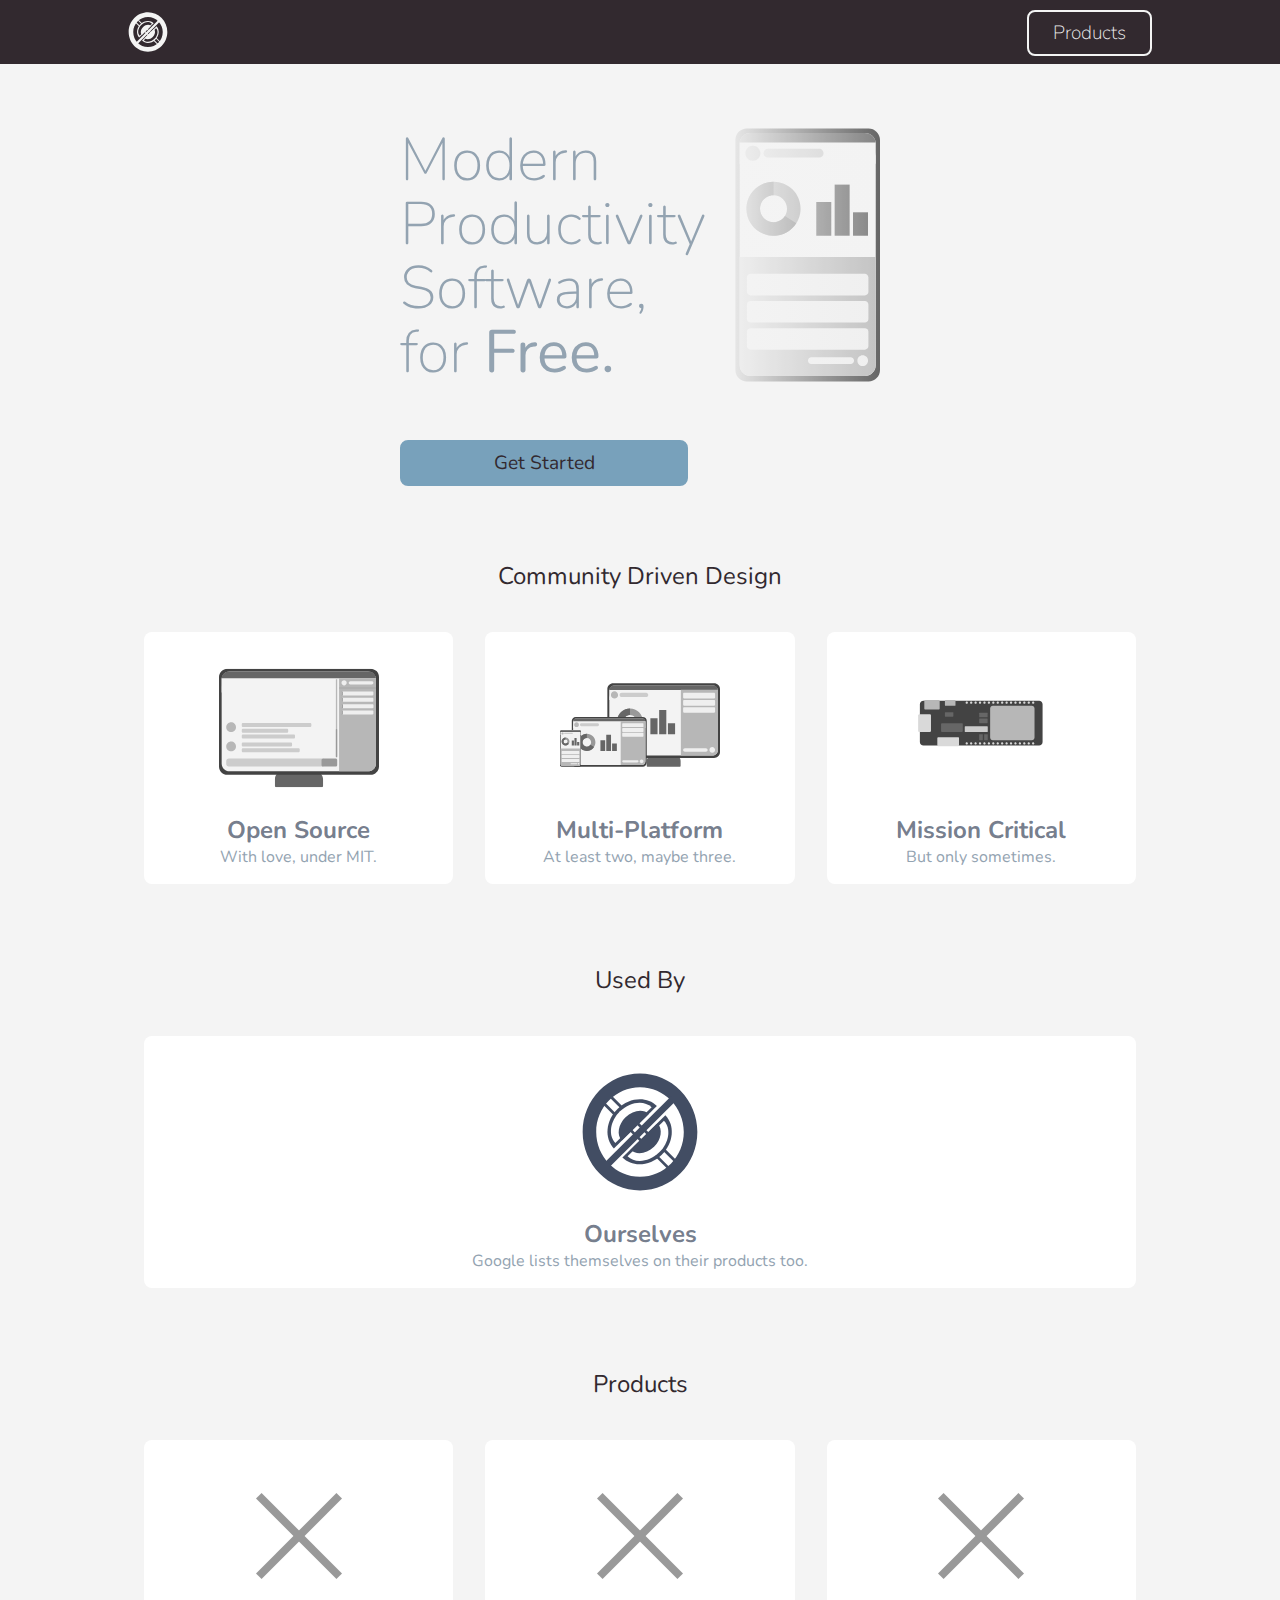
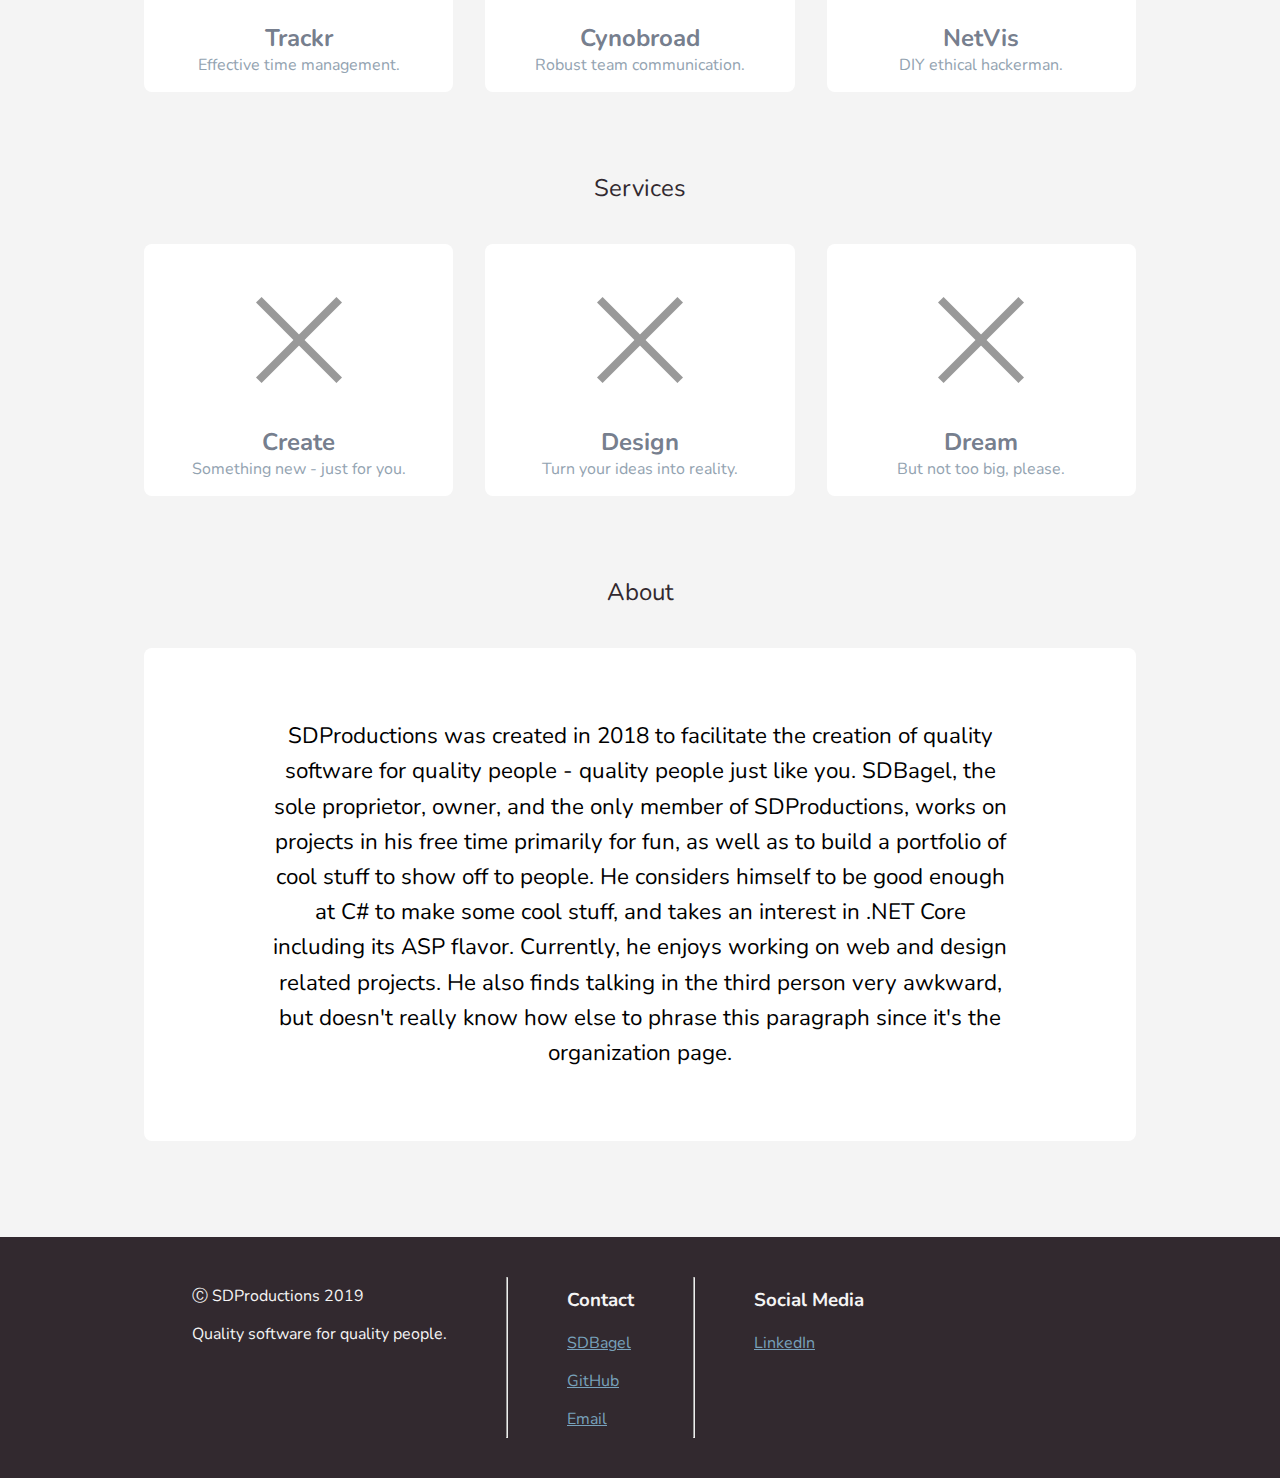
==== index.html @ 173be657 "About section" ====
<!DOCTYPE HTML>
<html>
<head>
  <title>SDProductions</title>
  <meta charset="utf-8">
  <meta name="description" content="SDProductions - Quality software for quality people.">
  <meta name="keywords" content="SDBagel, SDProductions, Software">
  <meta name="viewport" content="width=device-width, initial-scale=1">
  <link href="https://fonts.googleapis.com/css?family=Nunito:200,400&display=swap" rel="stylesheet">
  <link rel="icon" type="image/x-icon" href="static/favicon.ico">
  <link rel="stylesheet" type="text/css" href="static/css/site.css">
  <script type="text/javascript" src="static/js/site.js"></script>
</head>
<body>
  <header>
    <nav>
      <img src="static/img/ico.svg" alt="Logo">
      <button onclick="scrollToProducts()">Products</button>
    </nav>
  </header>
  <div class="container">
    <div id="title-wrapper">
        <img src="static/img/Mobile.svg" alt="Phone">
        <h1>Modern Productivity Software, for <b>Free.</b></h1>
        <button id="start" onclick="scrollToProducts()">Get Started</button>
    </div>
    <br>
    <div class="header">
      <p>Community Driven Design</p>
    </div>
    <section>
      <div class="card">
        <img src="static/img/Desktop.svg" alt="Computer">
        <h2 class="text">Open Source</h2>
        <p class="text">With love, under MIT.</p>
      </div>
      <div class="card">
        <img src="static/img/Web.svg" alt="Devices">
        <h2 class="text">Multi-Platform</h2>
        <p class="text">At least two, maybe three.</p>
      </div>
      <div class="card">
        <img src="static/img/IoT.svg" alt="System on Chip">
        <h2 class="text">Mission Critical</h2>
        <p class="text">But only sometimes.</p>
      </div>
    </section>
    <div class="header">
      <p>Used By</p>
    </div>
    <section>
      <div class="card">
        <img src="static/img/ico-blu.svg" alt="Logo">
        <h2 class="text">Ourselves</h2>
        <p class="text">Google lists themselves on their products too.</p>
      </div>
    </section>
    <div id="products" class="header">
      <p>Products</p>
    </div>
    <section>
      <div class="card">
        <img src="static/img/x.svg" alt="X Icon">
        <h2 class="text">Trackr</h2>
        <p class="text">Effective time management.</p>
      </div>
      <div class="card">
        <img src="static/img/x.svg" alt="X Icon">
        <h2 class="text">Cynobroad</h2>
        <p class="text">Robust team communication.</p>
      </div>
      <div class="card">
        <img src="static/img/x.svg" alt="X Icon">
        <h2 class="text">NetVis</h2>
        <p class="text">DIY ethical hackerman.</p>
      </div>
    </section>
    <div class="header">
      <p>Services</p>
    </div>
    <section>
      <div class="card">
        <img src="static/img/x.svg" alt="X Icon">
        <h2 class="text">Create</h2>
        <p class="text">Something new - just for you.</p>
      </div>
      <div class="card">
        <img src="static/img/x.svg" alt="X Icon">
        <h2 class="text">Design</h2>
        <p class="text">Turn your ideas into reality.</p>
      </div>
      <div class="card">
        <img src="static/img/x.svg" alt="X Icon">
        <h2 class="text">Dream</h2>
        <p class="text">But not too big, please.</p>
      </div>
    </section>
    <div class="header">
      <p>About</p>
    </div>
    <section>
      <div id="about" class="card">
        <p>SDProductions was created in 2018 to facilitate the creation of quality software for quality people - quality people just like you. SDBagel, the sole proprietor, owner, and the only member of SDProductions, works on projects in his free time primarily for fun, as well as to build a portfolio of cool stuff to show off to people. He considers himself to be good enough at C# to make some cool stuff, and takes an interest in .NET Core including its ASP flavor. Currently, he enjoys working on web and design related projects. He also finds talking in the third person very awkward, but doesn't really know how else to phrase this paragraph since it's the organization page.</p>
      </div>
    </section>
  </div>
  <footer>
    <section>
      <div>
        <p>&#9400; SDProductions 2019</p>
        <p>Quality software for quality people.</p>
      </div>
      <hr>
      <div>
        <h3>Contact</h3>
        <p><a href="https://github.com/SDBagel">SDBagel</a></p>
        <p><a href="https://github.com/SDProductions">GitHub</a></p>
        <p><a href="mailto:sdbagel@gmail.com">Email</a></p>
      </div>
      <hr>
      <div>
        <h3>Social Media</h3>
        <p><a href="https://linkedin.com/in/SDBagel">LinkedIn</a></p>
      </div>
    </section>
  </footer>
</body>
</html>
---- static/css/site.css ----
html {
  font-family: 'Nunito', sans-serif;
  font-size: 16px;
  scroll-behavior: smooth;
}

body {
  background-color: #f4f4f4;
  margin: 0;
}

.container {
  margin: 0 2rem;
}

br {
  clear: both;
}

a {
  color: #78a1bb;
  text-decoration: underline;
}

button {
  box-shadow: none;
  border: solid 2px;
  border-radius: 0.5rem;
  padding: 0.5rem 1.5rem;
  margin: 0.6rem 0;
  font-family: inherit;
  font-size: 1.2rem;
  font-weight: 100;
  transition-duration: 0.3s;
}

nav {
  background-color: #32292f;
  position: absolute;
  top: 0;
  left: 0;
  right: 0;
  height: 4rem;
  padding: 0 2rem;
}

nav img {
  width: 2.5rem;
  margin: 0.75rem 0;
}

nav button {
  background-color: #32292f;
  border-color: #f4f4f4;
  color: #f4f4f4;
  float: right;
}

nav button:hover {
  border-color: #78a1bb;
  color: #78a1bb;
}

#title-wrapper {
  position: relative;
  margin-top: 8rem;
}

#title-wrapper h1 {
  color: #93a3b1;
  font-size: 3rem;
  font-weight: 100;
  line-height: 4rem;
  width: 15rem;
}

#title-wrapper img {
  position: absolute;
  top: 0;
  right: 0;
  z-index: -1;
  width: 10rem;
  opacity: 0.4;
}

#start {
  float: left;
  background-color: #78a1bb;
  border-color: #78a1bb;
  color: #32292f;
  width: 80%;
  margin-top: 1rem;
  font-weight: 400;
}

#start:hover {
  background-color: inherit;
  color: #78a1bb;
}

.header {
  display: flexbox;
  margin-top: 4rem;
  position: relative;
}

.header p {
  color: #32292f;
  font-size: 1.5rem;
  text-align: center;
}

.card {
  background-color: #fff;
  border-radius: 0.5rem;
  padding: 1rem 1rem;
  margin-top: 1rem;
}

.card img {
  float: left;
  width: 5rem;
}

.card h2 {
  color: #424d63bb !important;
}

.card .text {
  color: #93a3b1;
  margin: 0;
  margin-left: 6rem;
}

#about {
  font-size: 1.4rem;
  line-height: 2.2rem;
  padding: 1rem 2rem;
}

footer {
  background-color: #32292f;
  min-height: 10rem;
  margin-top: 5rem;
  padding: 2rem;
  color: #f4f4f4;
}

@media screen and (min-width: 400px) {
  #title-wrapper h1 {
    font-size: 3.75rem;
  }
  #title-wrapper img {
    opacity: 0.8;
  }
  #start {
    width: 18rem;
  }
}

@media screen and (min-width: 600px) {
  .container {
    width: 30rem;
    margin: auto;
  }
  nav {
    padding: 0 3rem;
  }
  footer {
    padding: 2rem 3rem;
  }
}

@media screen and (min-width: 768px) {
  nav {
    padding: 0 6rem;
  }
}

@media screen and (min-width: 992px) {
  .container {
    width: 80%;
  }
  nav {
    padding: 0 8rem;
  }
  #title-wrapper {
    width: 30rem;
    margin: auto;
    margin-top: 8rem;
  }
  section {
    display: flex;
    flex-wrap: nowrap;
    flex: 1 1;
  }
  .card {
    margin: 1rem;
    width: 100%;
    text-align: center;
  }
  .card img {
    float: unset;
    width: 10rem;
    height: 10rem;
    margin: auto;
  }
  .card .text {
    margin: 0;
  }
  #about {
    padding: 3rem 8rem;
  }
  footer {
    padding: 2rem 15%;
  }
  footer section {
    width: 42rem;
  }
}

@media screen and (min-width: 1200px) {

}
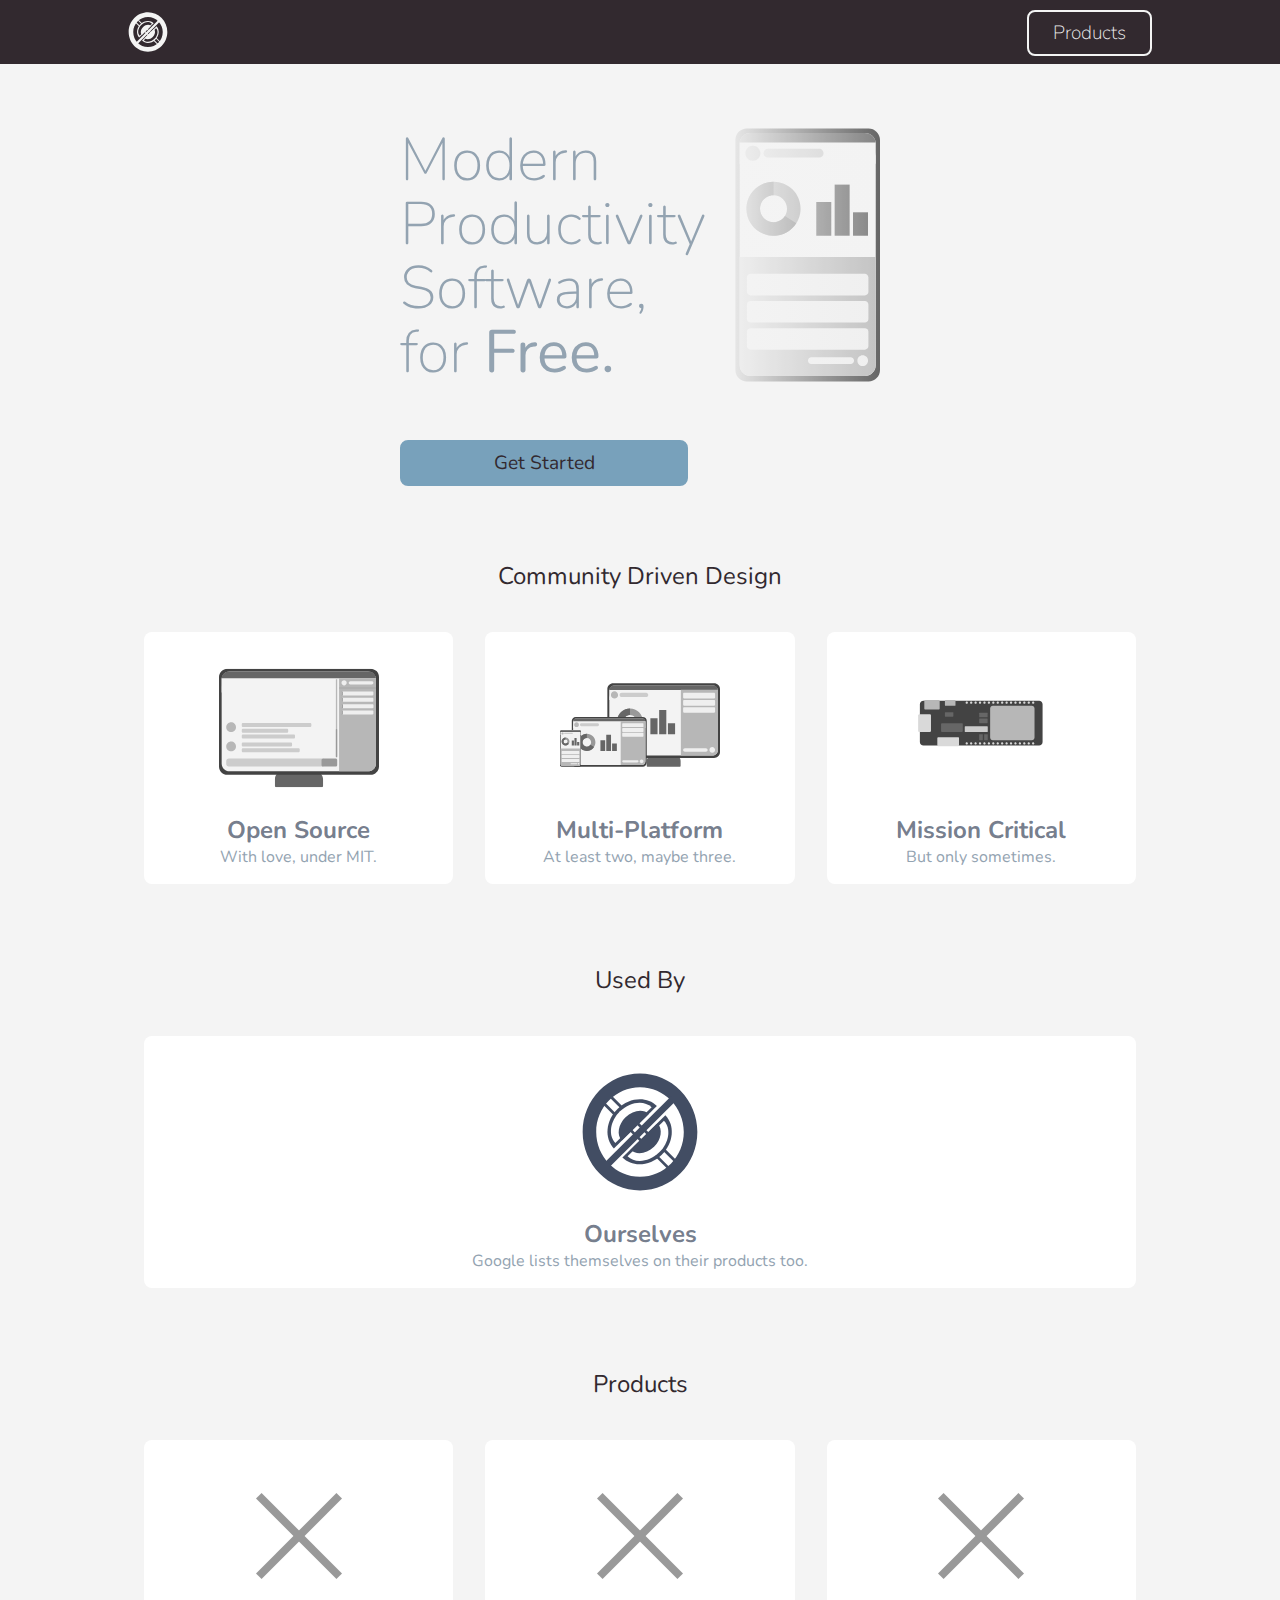
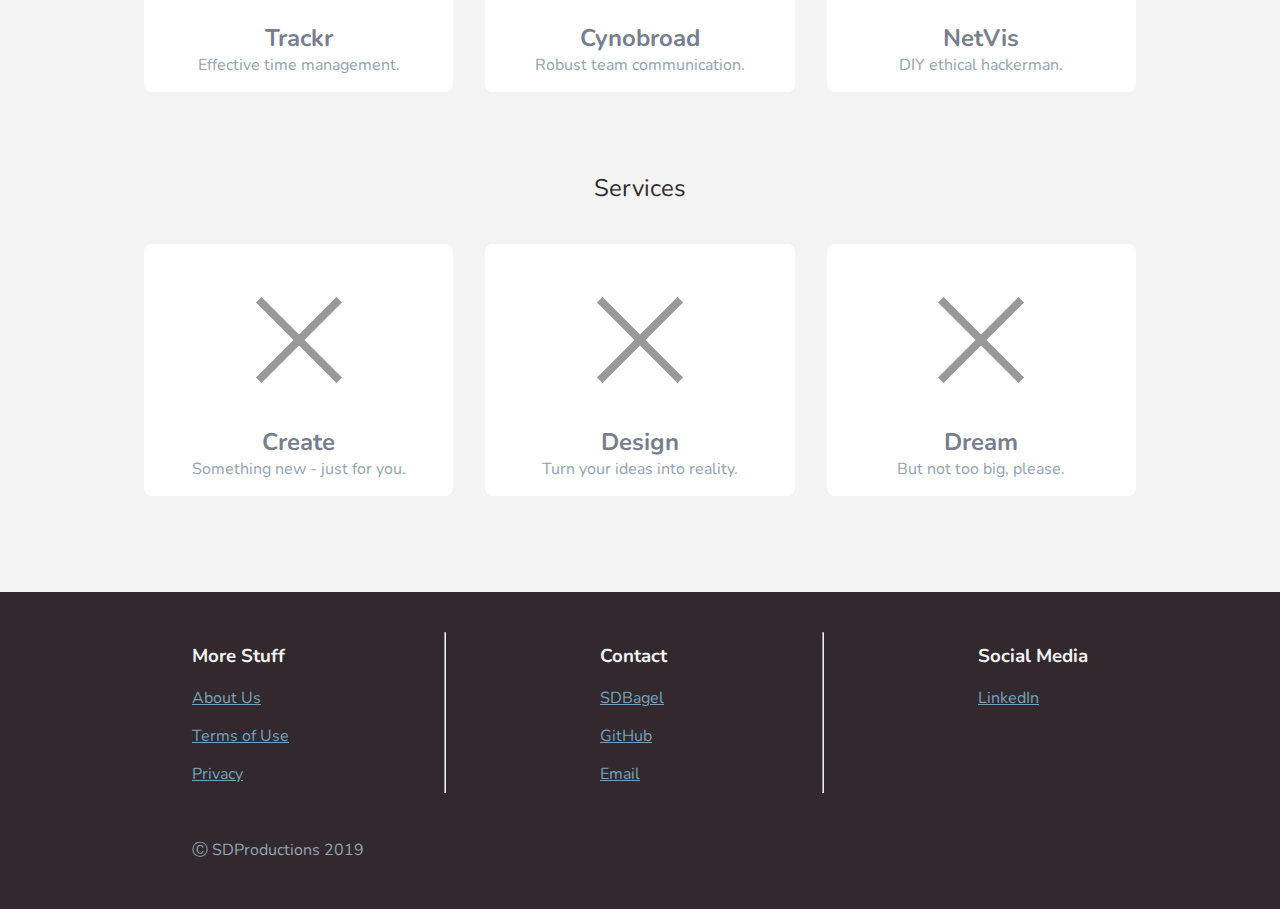
==== commit 4f51ae73: "Separate pages, include TOS & Privacy" ====
--- a/index.html
+++ b/index.html
@@ -15,14 +15,14 @@
   <header>
     <nav>
       <img src="static/img/ico.svg" alt="Logo">
-      <button onclick="scrollToProducts()">Products</button>
+      <button onclick="scrollToEl('products')">Products</button>
     </nav>
   </header>
   <div class="container">
     <div id="title-wrapper">
         <img src="static/img/Mobile.svg" alt="Phone">
         <h1>Modern Productivity Software, for <b>Free.</b></h1>
-        <button id="start" onclick="scrollToProducts()">Get Started</button>
+        <button id="start" onclick="scrollToEl('products')">Get Started</button>
     </div>
     <br>
     <div class="header">
@@ -95,20 +95,14 @@
         <p class="text">But not too big, please.</p>
       </div>
     </section>
-    <div class="header">
-      <p>About</p>
-    </div>
-    <section>
-      <div id="about" class="card">
-        <p>SDProductions was created in 2018 to facilitate the creation of quality software for quality people - quality people just like you. SDBagel, the sole proprietor, owner, and the only member of SDProductions, works on projects in his free time primarily for fun, as well as to build a portfolio of cool stuff to show off to people. He considers himself to be good enough at C# to make some cool stuff, and takes an interest in .NET Core including its ASP flavor. Currently, he enjoys working on web and design related projects. He also finds talking in the third person very awkward, but doesn't really know how else to phrase this paragraph since it's the organization page.</p>
-      </div>
-    </section>
   </div>
   <footer>
     <section>
       <div>
-        <p>&#9400; SDProductions 2019</p>
-        <p>Quality software for quality people.</p>
+        <h3>More Stuff</h3>
+        <p><a href="p/about.html">About Us</a></p>
+        <p><a href="../p/about.html#terms">Terms of Use</a></p>
+        <p><a href="../p/about.html#privacy">Privacy</a></p>
       </div>
       <hr>
       <div>
@@ -123,6 +117,8 @@
         <p><a href="https://linkedin.com/in/SDBagel">LinkedIn</a></p>
       </div>
     </section>
+    <br>
+    <p>&#9400; SDProductions 2019</p>
   </footer>
 </body>
 </html>
--- a/static/css/site.css
+++ b/static/css/site.css
@@ -80,7 +80,7 @@
   right: 0;
   z-index: -1;
   width: 10rem;
-  opacity: 0.4;
+  opacity: 0.2;
 }
 
 #start {
@@ -132,10 +132,11 @@
   margin-left: 6rem;
 }
 
-#about {
-  font-size: 1.4rem;
+.paragraph {
+  font-size: 1.2rem;
   line-height: 2.2rem;
-  padding: 1rem 2rem;
+  padding: 1rem 0.8rem;
+  text-align: center;
 }
 
 footer {
@@ -146,6 +147,10 @@
   color: #f4f4f4;
 }
 
+footer > p {
+  color: #93a3b1;
+}
+
 @media screen and (min-width: 400px) {
   #title-wrapper h1 {
     font-size: 3.75rem;
@@ -174,6 +179,9 @@
 @media screen and (min-width: 768px) {
   nav {
     padding: 0 6rem;
+  }
+  .paragraph {
+    padding: 2rem 2rem;
   }
 }
 
@@ -208,17 +216,20 @@
   .card .text {
     margin: 0;
   }
-  #about {
-    padding: 3rem 8rem;
+  .paragraph {
+    padding: 3rem 6rem;
   }
   footer {
     padding: 2rem 15%;
   }
-  footer section {
-    width: 42rem;
-  }
 }
 
 @media screen and (min-width: 1200px) {
-
+  
+}
+
+@media screen and (min-width: 1600px) {
+  .container {
+    width: 80rem;
+  }
 }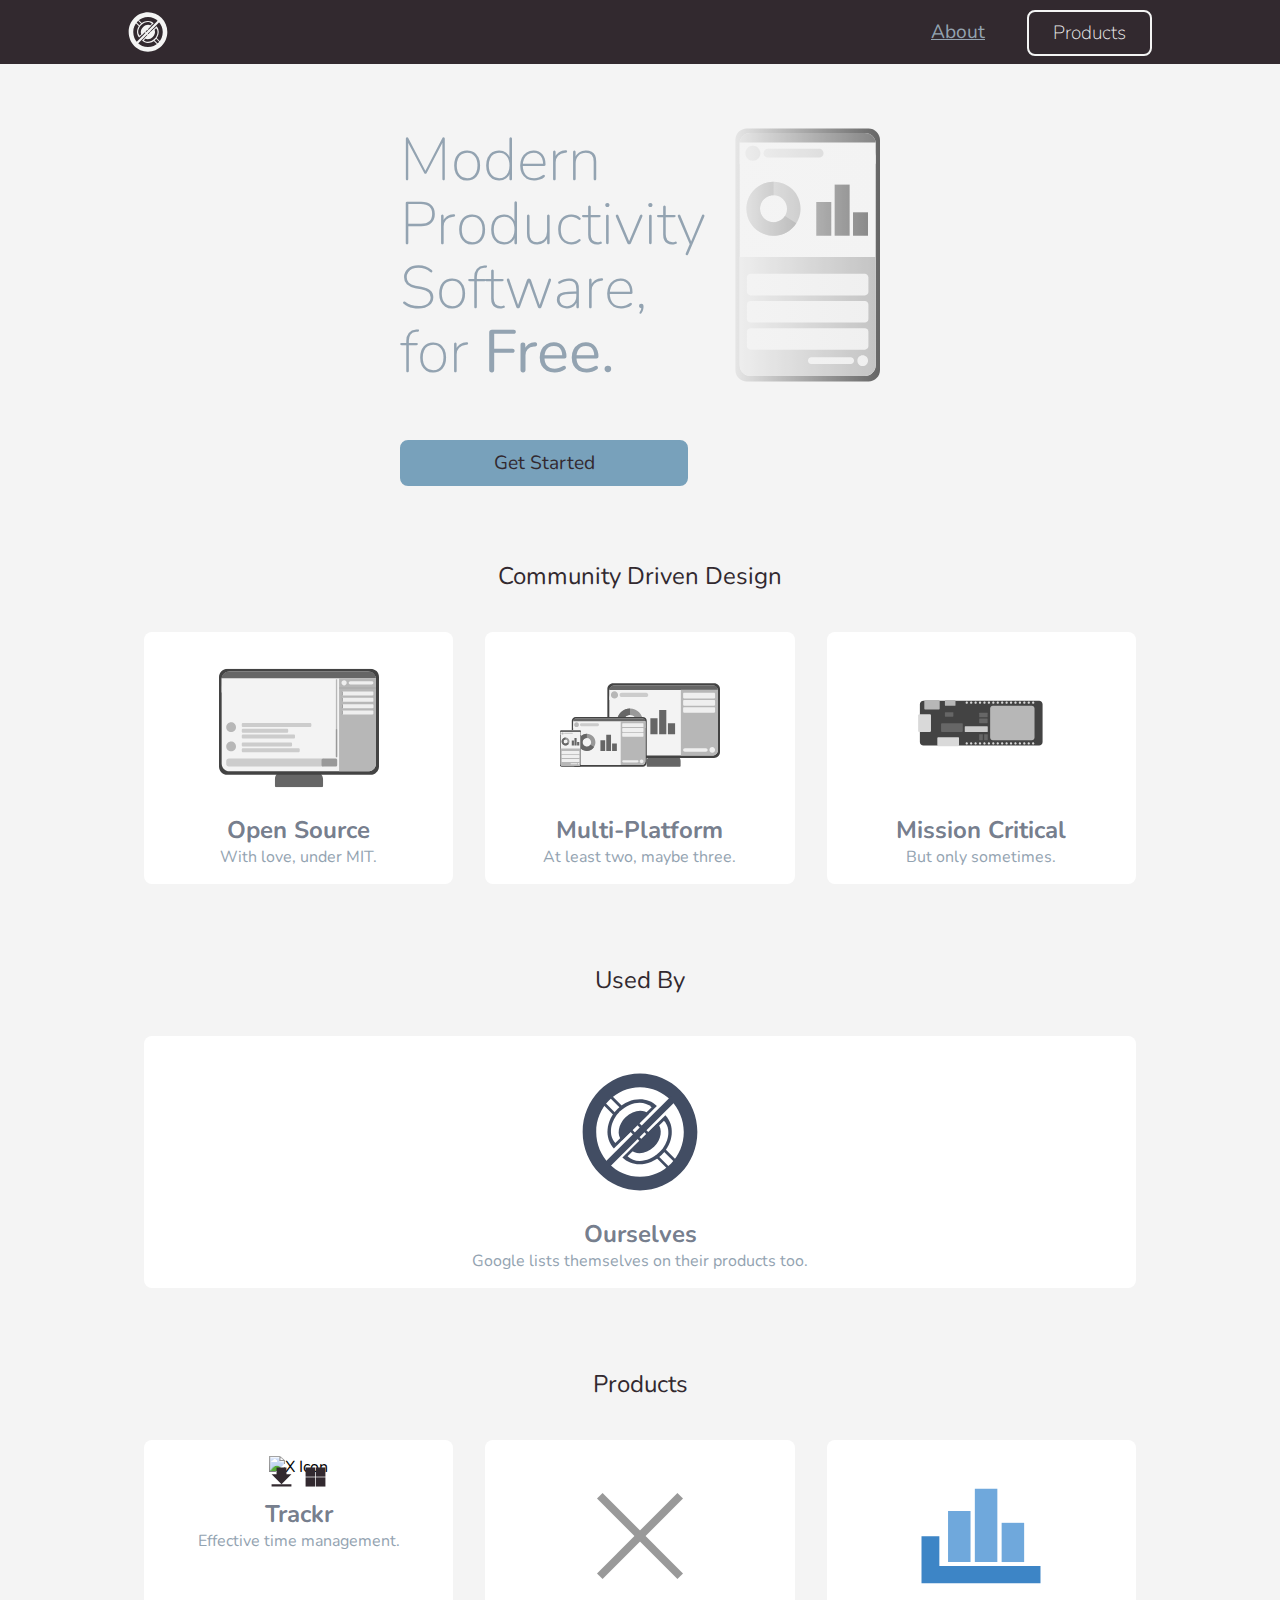
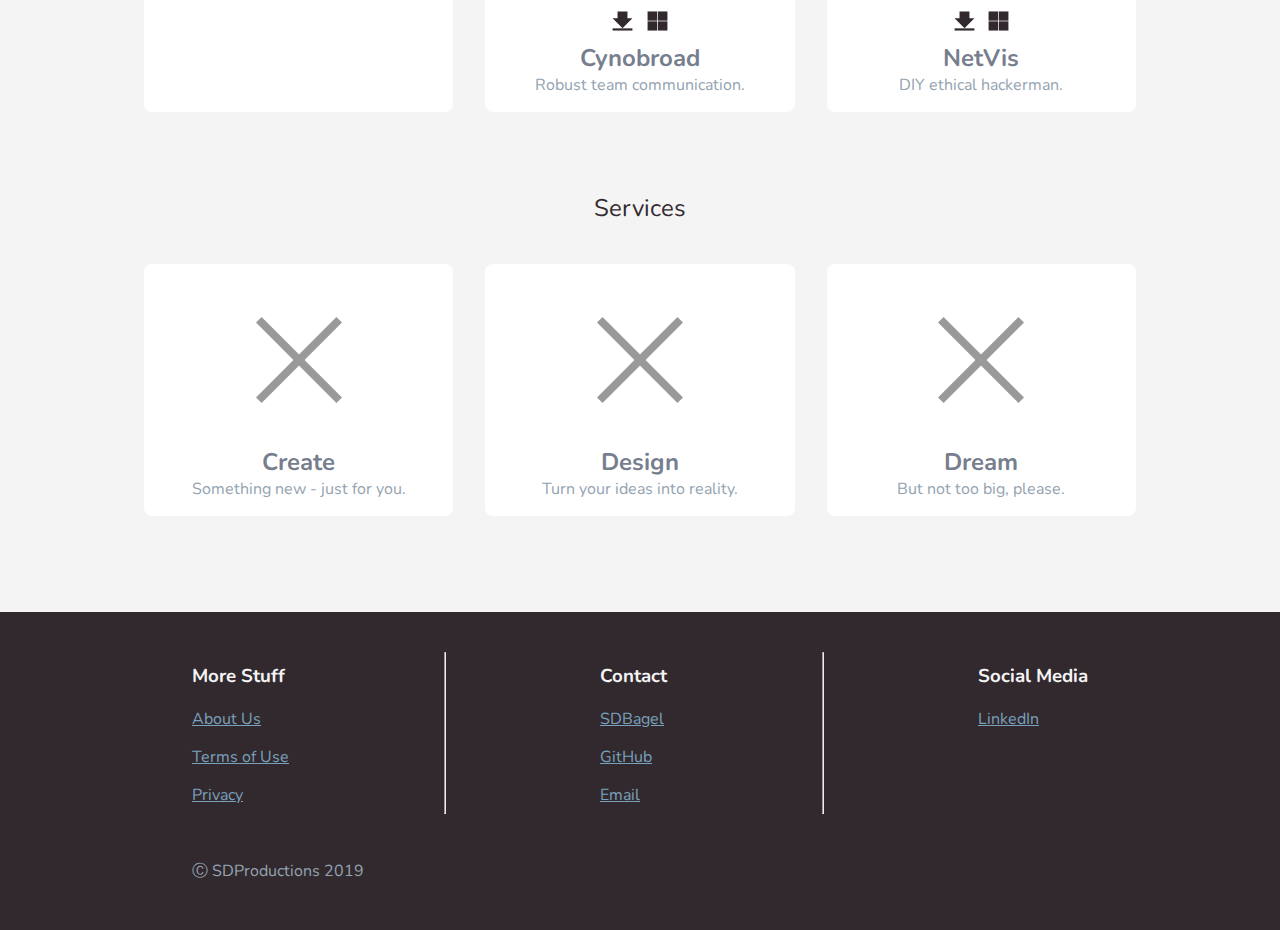
==== commit 46fecaef: "Download icons & small changes" ====
--- a/index.html
+++ b/index.html
@@ -16,6 +16,7 @@
     <nav>
       <img src="static/img/ico.svg" alt="Logo">
       <button onclick="scrollToEl('products')">Products</button>
+      <a href="p/about.html">About</a>
     </nav>
   </header>
   <div class="container">
@@ -60,17 +61,29 @@
     </div>
     <section>
       <div class="card">
-        <img src="static/img/x.svg" alt="X Icon">
+        <img src="static/img/X.svg" alt="X Icon">
+        <div class="icons">
+          <a href="https://github.com/SDProductions/Trackr/releases"><img src="static/img/Download.svg" alt="Download"></a> 
+          <img src="static/img/Windows.svg" alt="Windows">
+        </div>
         <h2 class="text">Trackr</h2>
         <p class="text">Effective time management.</p>
       </div>
       <div class="card">
         <img src="static/img/x.svg" alt="X Icon">
+        <div class="icons">
+          <a href="https://github.com/SDProductions/Cynobroad/releases"><img src="static/img/Download.svg" alt="Download"></a>
+          <img src="static/img/Windows.svg" alt="Windows">
+        </div>
         <h2 class="text">Cynobroad</h2>
         <p class="text">Robust team communication.</p>
       </div>
       <div class="card">
-        <img src="static/img/x.svg" alt="X Icon">
+        <img src="static/img/NetVis.svg" alt="NetVis Icon">
+        <div class="icons">
+          <a href="https://github.com/SDProductions/NetworkVisualizer"><img src="static/img/Download.svg" alt="Download"></a>
+          <img src="static/img/Windows.svg" alt="Windows">
+        </div>
         <h2 class="text">NetVis</h2>
         <p class="text">DIY ethical hackerman.</p>
       </div>
@@ -101,8 +114,8 @@
       <div>
         <h3>More Stuff</h3>
         <p><a href="p/about.html">About Us</a></p>
-        <p><a href="../p/about.html#terms">Terms of Use</a></p>
-        <p><a href="../p/about.html#privacy">Privacy</a></p>
+        <p><a href="p/about.html#terms">Terms of Use</a></p>
+        <p><a href="p/about.html#privacy">Privacy</a></p>
       </div>
       <hr>
       <div>
--- a/static/css/site.css
+++ b/static/css/site.css
@@ -49,6 +49,14 @@
   margin: 0.75rem 0;
 }
 
+nav a {
+  color: #93a3b1;
+  font-size: 1.2rem;
+  line-height: 4rem;
+  float: right;
+  width: 6rem;
+}
+
 nav button {
   background-color: #32292f;
   border-color: #f4f4f4;
@@ -122,6 +130,17 @@
   width: 5rem;
 }
 
+.card .icons {
+  float: right;
+  padding: 0.3rem;
+  display: none;
+}
+
+.card .icons img {
+  width: 1.3rem;
+  height: 1.3rem;
+}
+
 .card h2 {
   color: #424d63bb !important;
 }
@@ -161,6 +180,13 @@
   #start {
     width: 18rem;
   }
+  .card .icons {
+    display: block;
+  }
+  .card .icons img {
+    display: inline-block;
+    padding: 0 0.3rem;
+  }
 }
 
 @media screen and (min-width: 600px) {
@@ -213,6 +239,10 @@
     height: 10rem;
     margin: auto;
   }
+  .card .icons {
+    float: unset;
+    margin-top: -1rem;
+  }
   .card .text {
     margin: 0;
   }
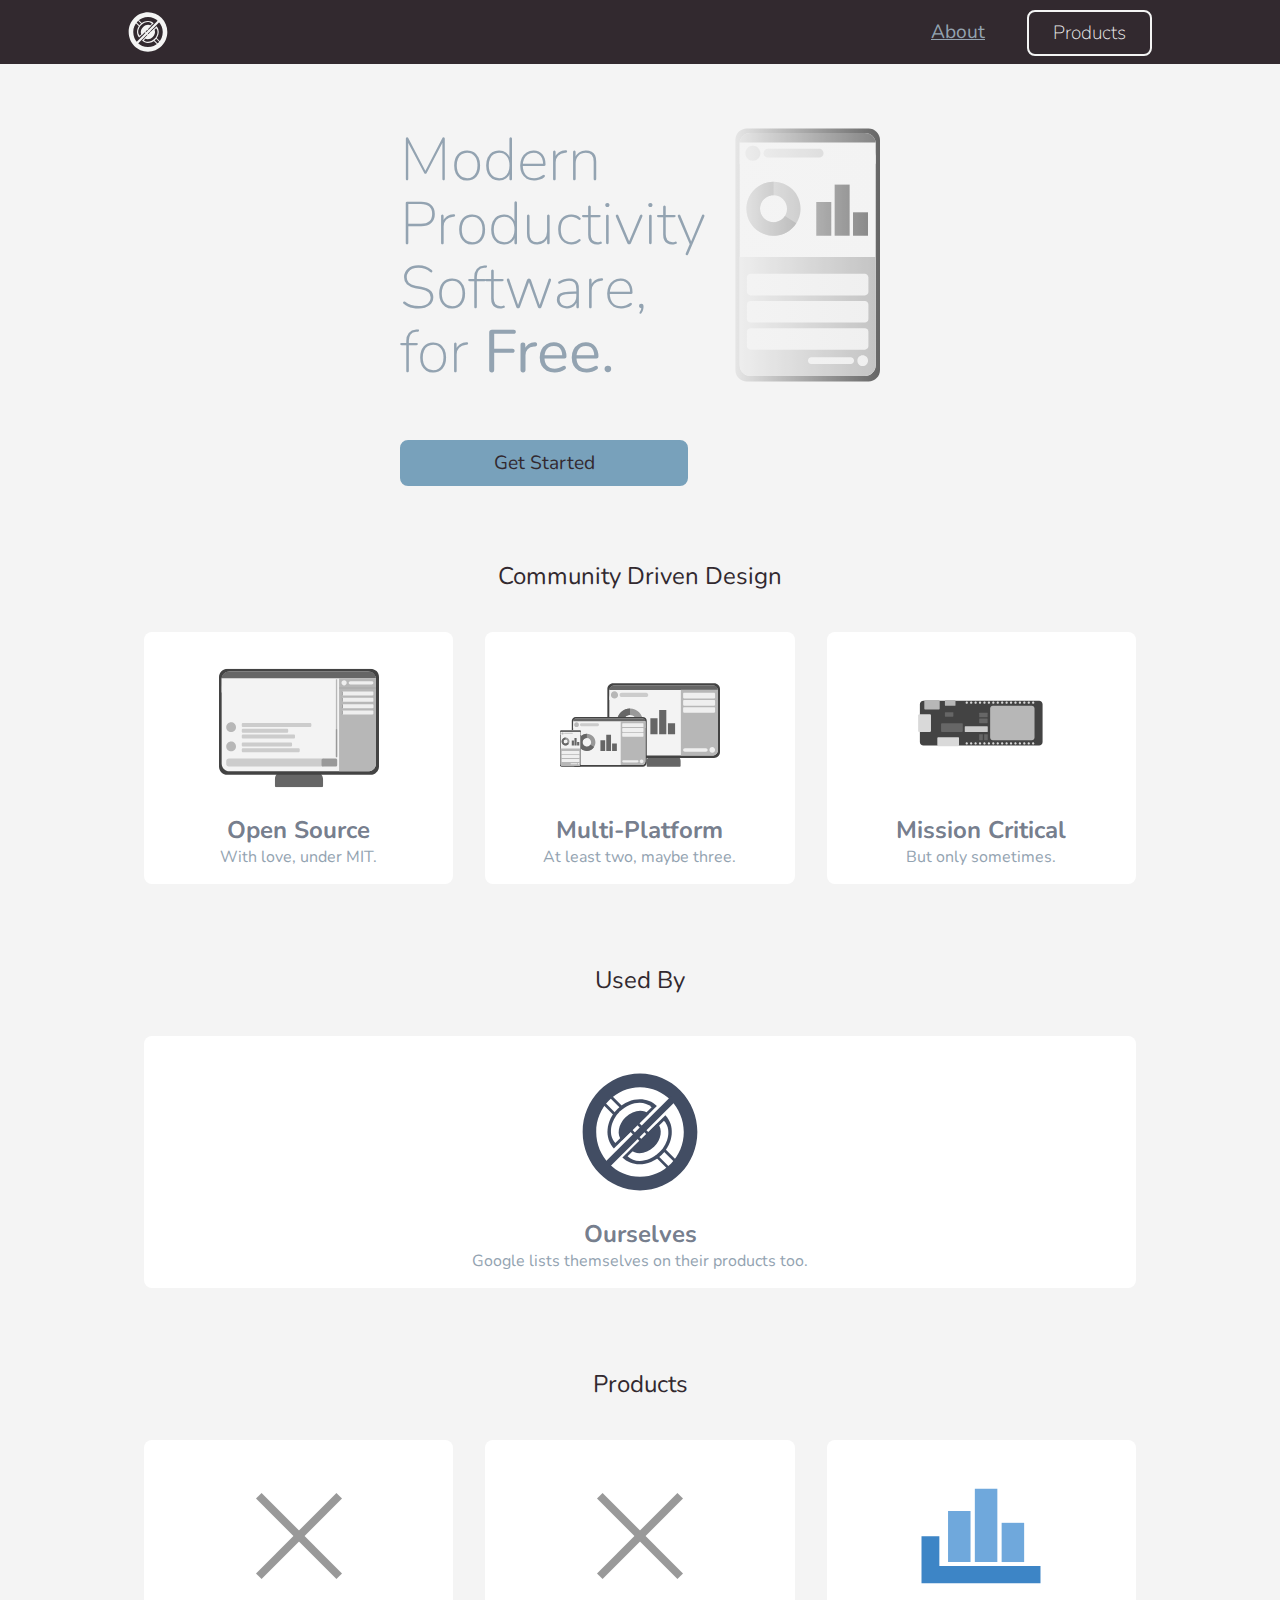
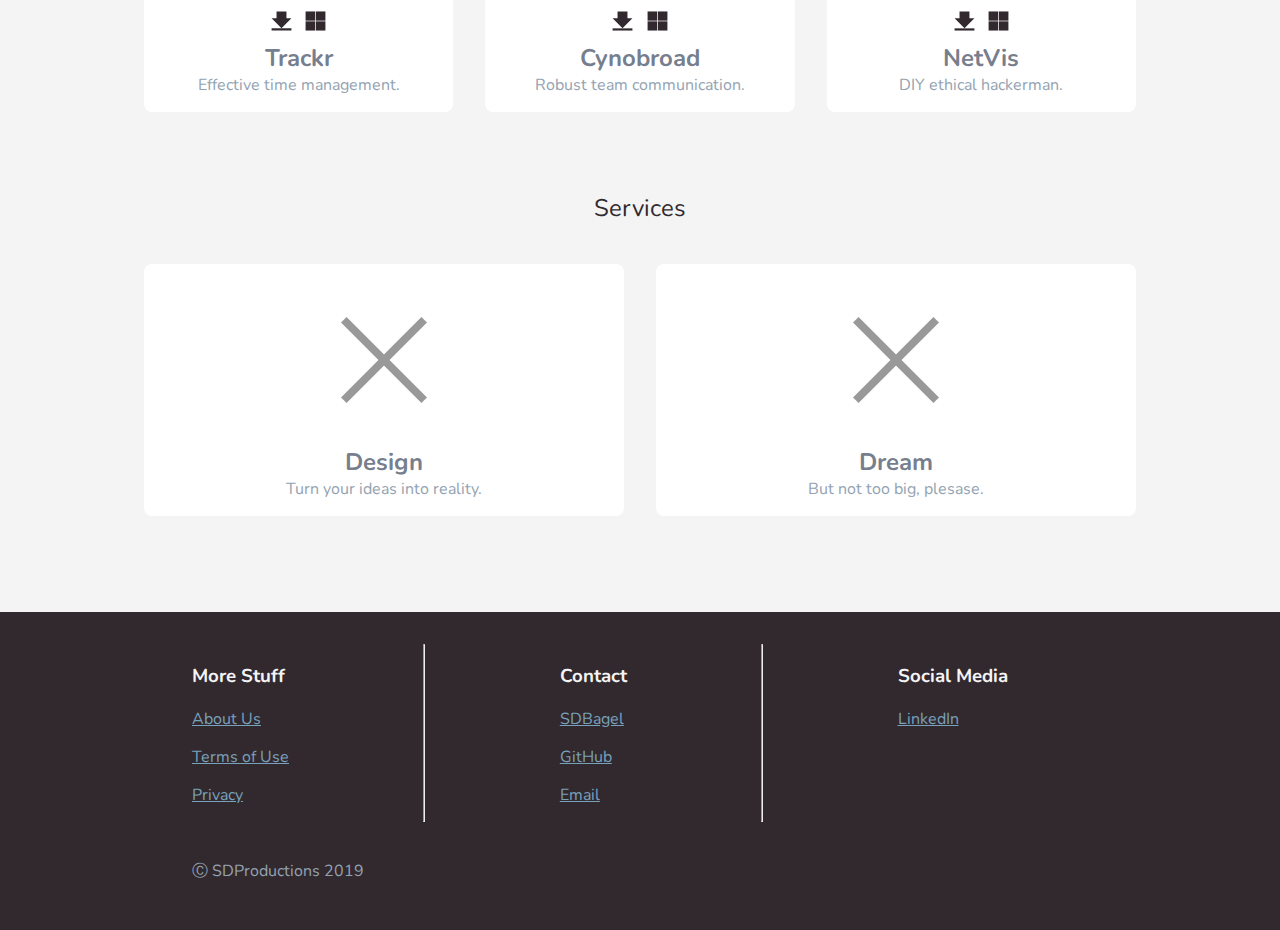
==== commit 452d2f1a: "small fixes" ====
--- a/index.html
+++ b/index.html
@@ -61,7 +61,7 @@
     </div>
     <section>
       <div class="card">
-        <img src="static/img/X.svg" alt="X Icon">
+        <img src="static/img/x.svg" alt="X Icon">
         <div class="icons">
           <a href="https://github.com/SDProductions/Trackr/releases"><img src="static/img/Download.svg" alt="Download"></a> 
           <img src="static/img/Windows.svg" alt="Windows">
@@ -94,18 +94,13 @@
     <section>
       <div class="card">
         <img src="static/img/x.svg" alt="X Icon">
-        <h2 class="text">Create</h2>
-        <p class="text">Something new - just for you.</p>
-      </div>
-      <div class="card">
-        <img src="static/img/x.svg" alt="X Icon">
         <h2 class="text">Design</h2>
         <p class="text">Turn your ideas into reality.</p>
       </div>
       <div class="card">
         <img src="static/img/x.svg" alt="X Icon">
         <h2 class="text">Dream</h2>
-        <p class="text">But not too big, please.</p>
+        <p class="text">But not too big, plesase.</p>
       </div>
     </section>
   </div>
--- a/static/css/site.css
+++ b/static/css/site.css
@@ -252,6 +252,9 @@
   footer {
     padding: 2rem 15%;
   }
+  footer hr {
+    margin: 0 15%;
+  }
 }
 
 @media screen and (min-width: 1200px) {
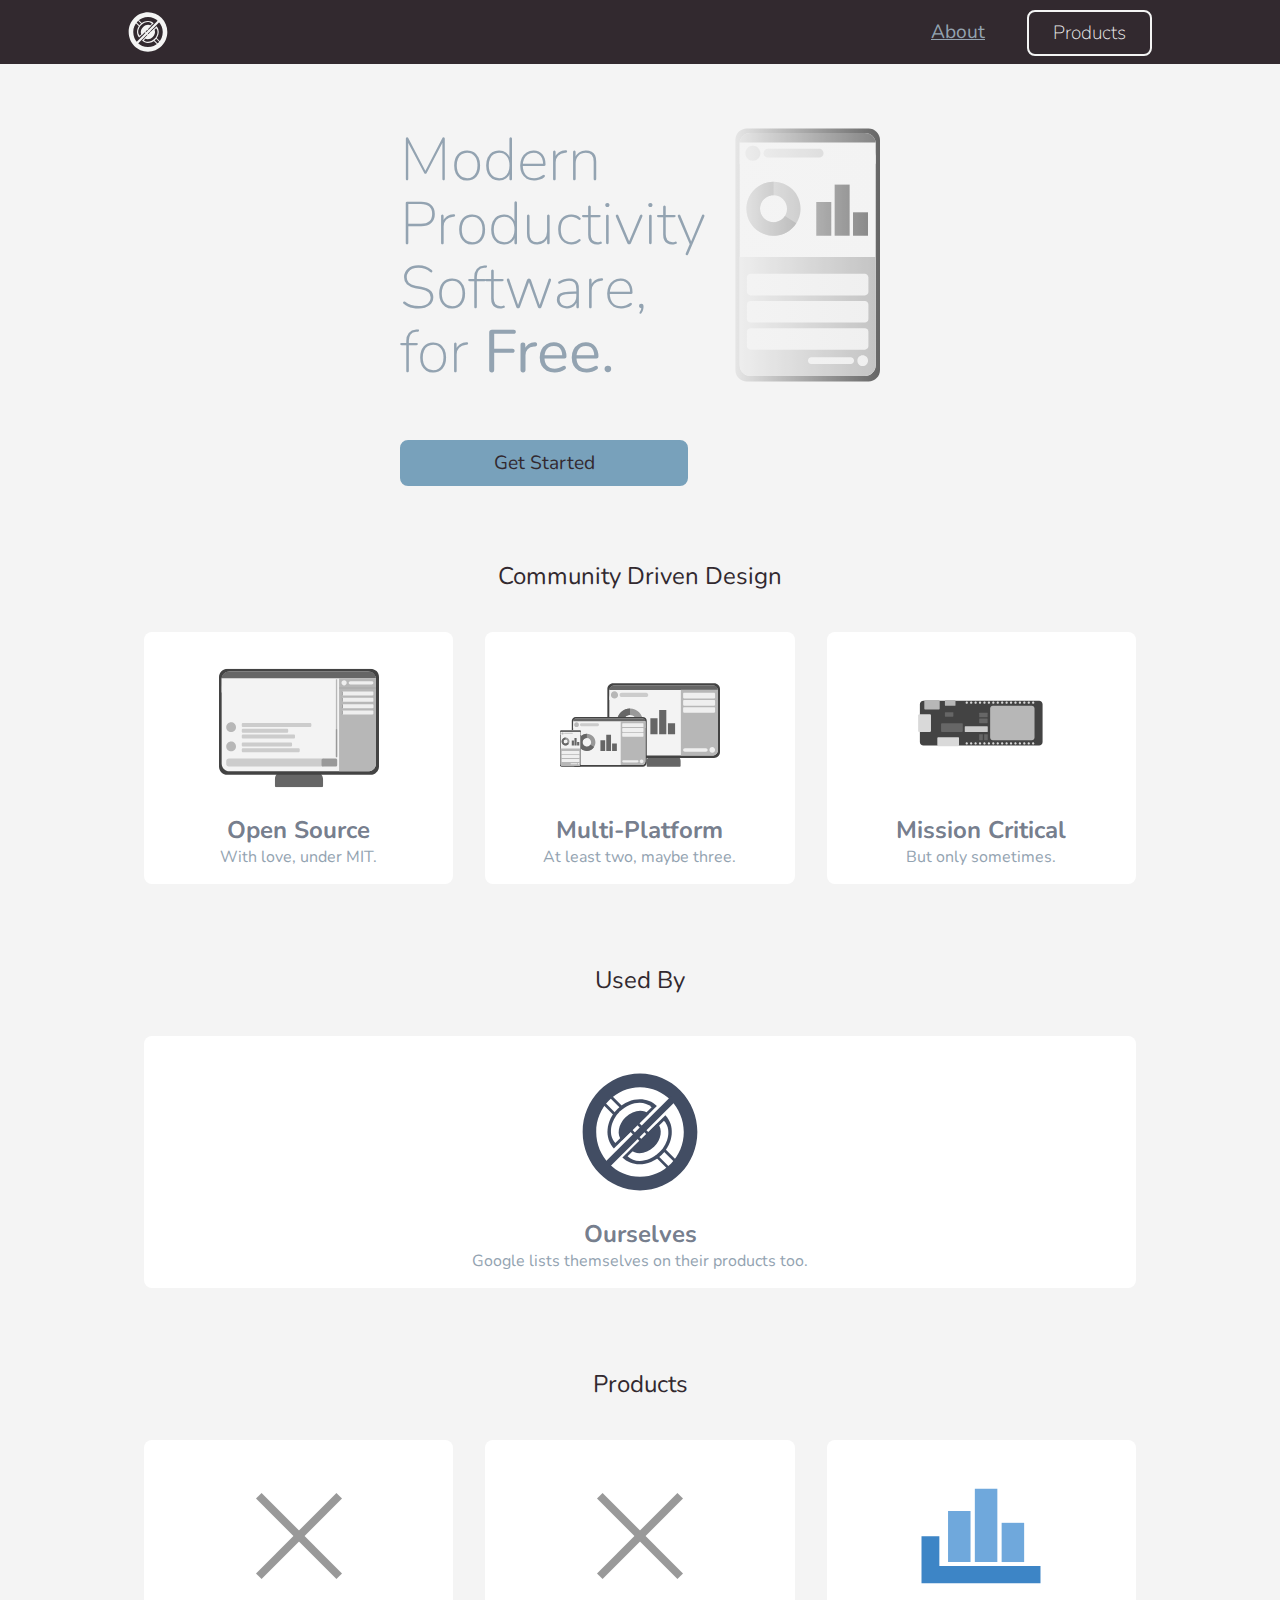
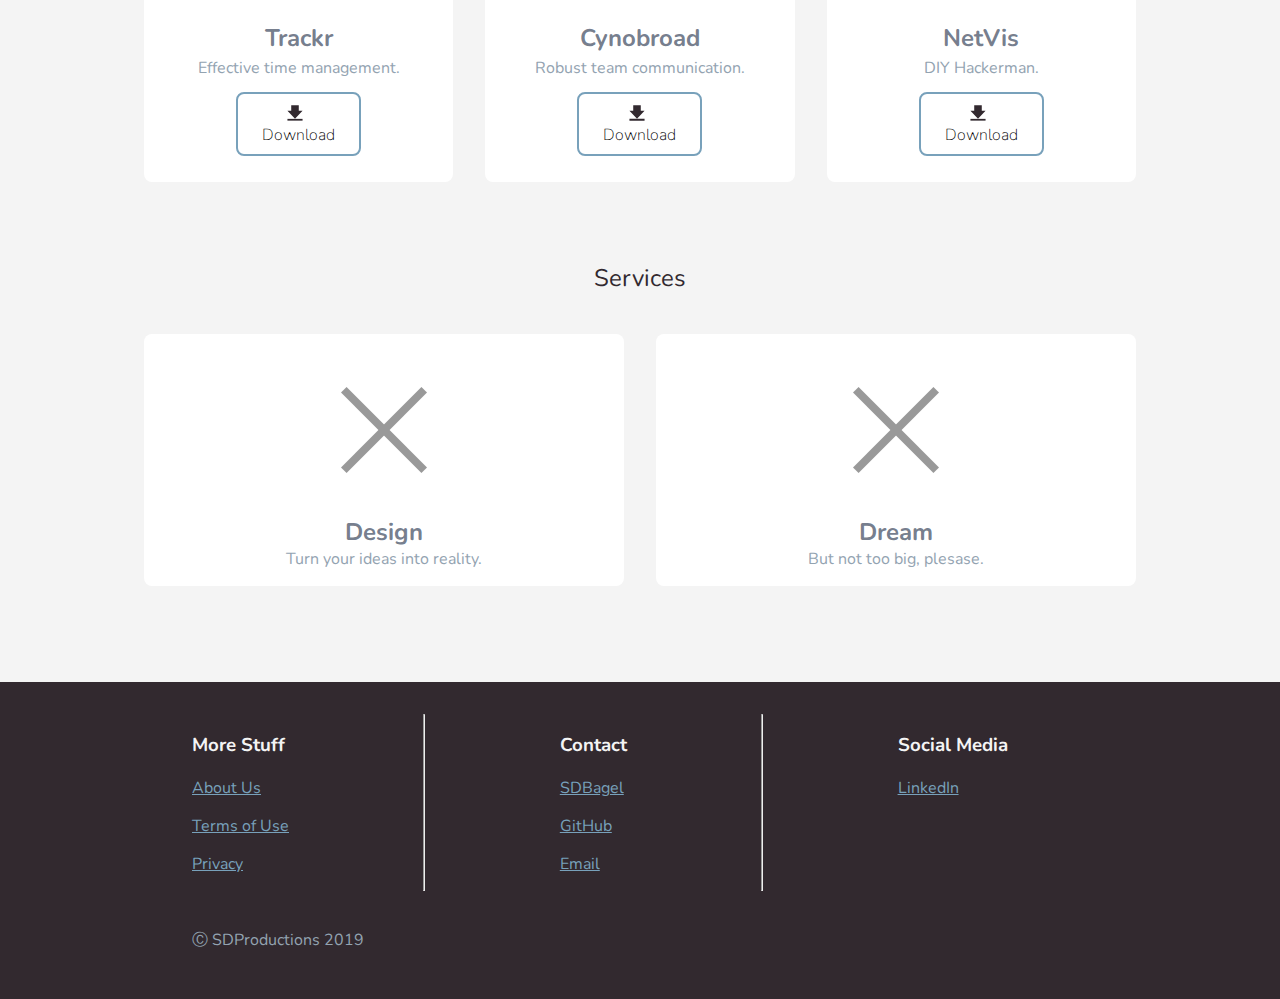
==== commit fe28fe01: "Clearer download buttons" ====
--- a/index.html
+++ b/index.html
@@ -62,30 +62,42 @@
     <section>
       <div class="card">
         <img src="static/img/x.svg" alt="X Icon">
-        <div class="icons">
-          <a href="https://github.com/SDProductions/Trackr/releases"><img src="static/img/Download.svg" alt="Download"></a> 
-          <img src="static/img/Windows.svg" alt="Windows">
+        <div class="text">
+          <h2>Trackr</h2>
+          <p>Effective time management.</p>
+          <a href="https://github.com/SDProductions/Trackr/releases">
+            <button>
+              <img class="icon" src="static/img/Download.svg" alt="Download">
+              Download
+            </button>
+          </a>
         </div>
-        <h2 class="text">Trackr</h2>
-        <p class="text">Effective time management.</p>
       </div>
       <div class="card">
         <img src="static/img/x.svg" alt="X Icon">
-        <div class="icons">
-          <a href="https://github.com/SDProductions/Cynobroad/releases"><img src="static/img/Download.svg" alt="Download"></a>
-          <img src="static/img/Windows.svg" alt="Windows">
+        <div class="text">
+          <h2>Cynobroad</h2>
+          <p>Robust team communication.</p>
+          <a href="https://github.com/SDProductions/Trackr/releases">
+            <button>
+              <img class="icon" src="static/img/Download.svg" alt="Download">
+              Download
+            </button>
+          </a>
         </div>
-        <h2 class="text">Cynobroad</h2>
-        <p class="text">Robust team communication.</p>
       </div>
       <div class="card">
         <img src="static/img/NetVis.svg" alt="NetVis Icon">
-        <div class="icons">
-          <a href="https://github.com/SDProductions/NetworkVisualizer"><img src="static/img/Download.svg" alt="Download"></a>
-          <img src="static/img/Windows.svg" alt="Windows">
+        <div class="text">
+          <h2>NetVis</h2>
+          <p>DIY Hackerman.</p>
+          <a href="https://github.com/SDProductions/Trackr/releases">
+            <button>
+              <img class="icon" src="static/img/Download.svg" alt="Download">
+              Download
+            </button>
+          </a>
         </div>
-        <h2 class="text">NetVis</h2>
-        <p class="text">DIY ethical hackerman.</p>
       </div>
     </section>
     <div class="header">
--- a/static/css/site.css
+++ b/static/css/site.css
@@ -130,19 +130,30 @@
   width: 5rem;
 }
 
-.card .icons {
-  float: right;
-  padding: 0.3rem;
+.card .icon {
   display: none;
-}
-
-.card .icons img {
-  width: 1.3rem;
-  height: 1.3rem;
+  width: 1rem;
+  height: 1rem;
+}
+
+.card button {
+  background-color: #fff;
+  border-color: #78a1bb;
+  font-size: 1rem;
+}
+
+.card button:hover {
+  border-color: #93a3b1;
+  color: #78a1bb;
 }
 
 .card h2 {
   color: #424d63bb !important;
+  margin: 0;
+}
+
+.card p {
+  margin: 0.2rem 0;
 }
 
 .card .text {
@@ -180,12 +191,10 @@
   #start {
     width: 18rem;
   }
-  .card .icons {
+  .card .icon {
     display: block;
-  }
-  .card .icons img {
-    display: inline-block;
-    padding: 0 0.3rem;
+    padding: 0.2rem;
+    padding-right: 0.6rem;
   }
 }
 
@@ -239,10 +248,6 @@
     height: 10rem;
     margin: auto;
   }
-  .card .icons {
-    float: unset;
-    margin-top: -1rem;
-  }
   .card .text {
     margin: 0;
   }
@@ -255,10 +260,6 @@
   footer hr {
     margin: 0 15%;
   }
-}
-
-@media screen and (min-width: 1200px) {
-  
 }
 
 @media screen and (min-width: 1600px) {
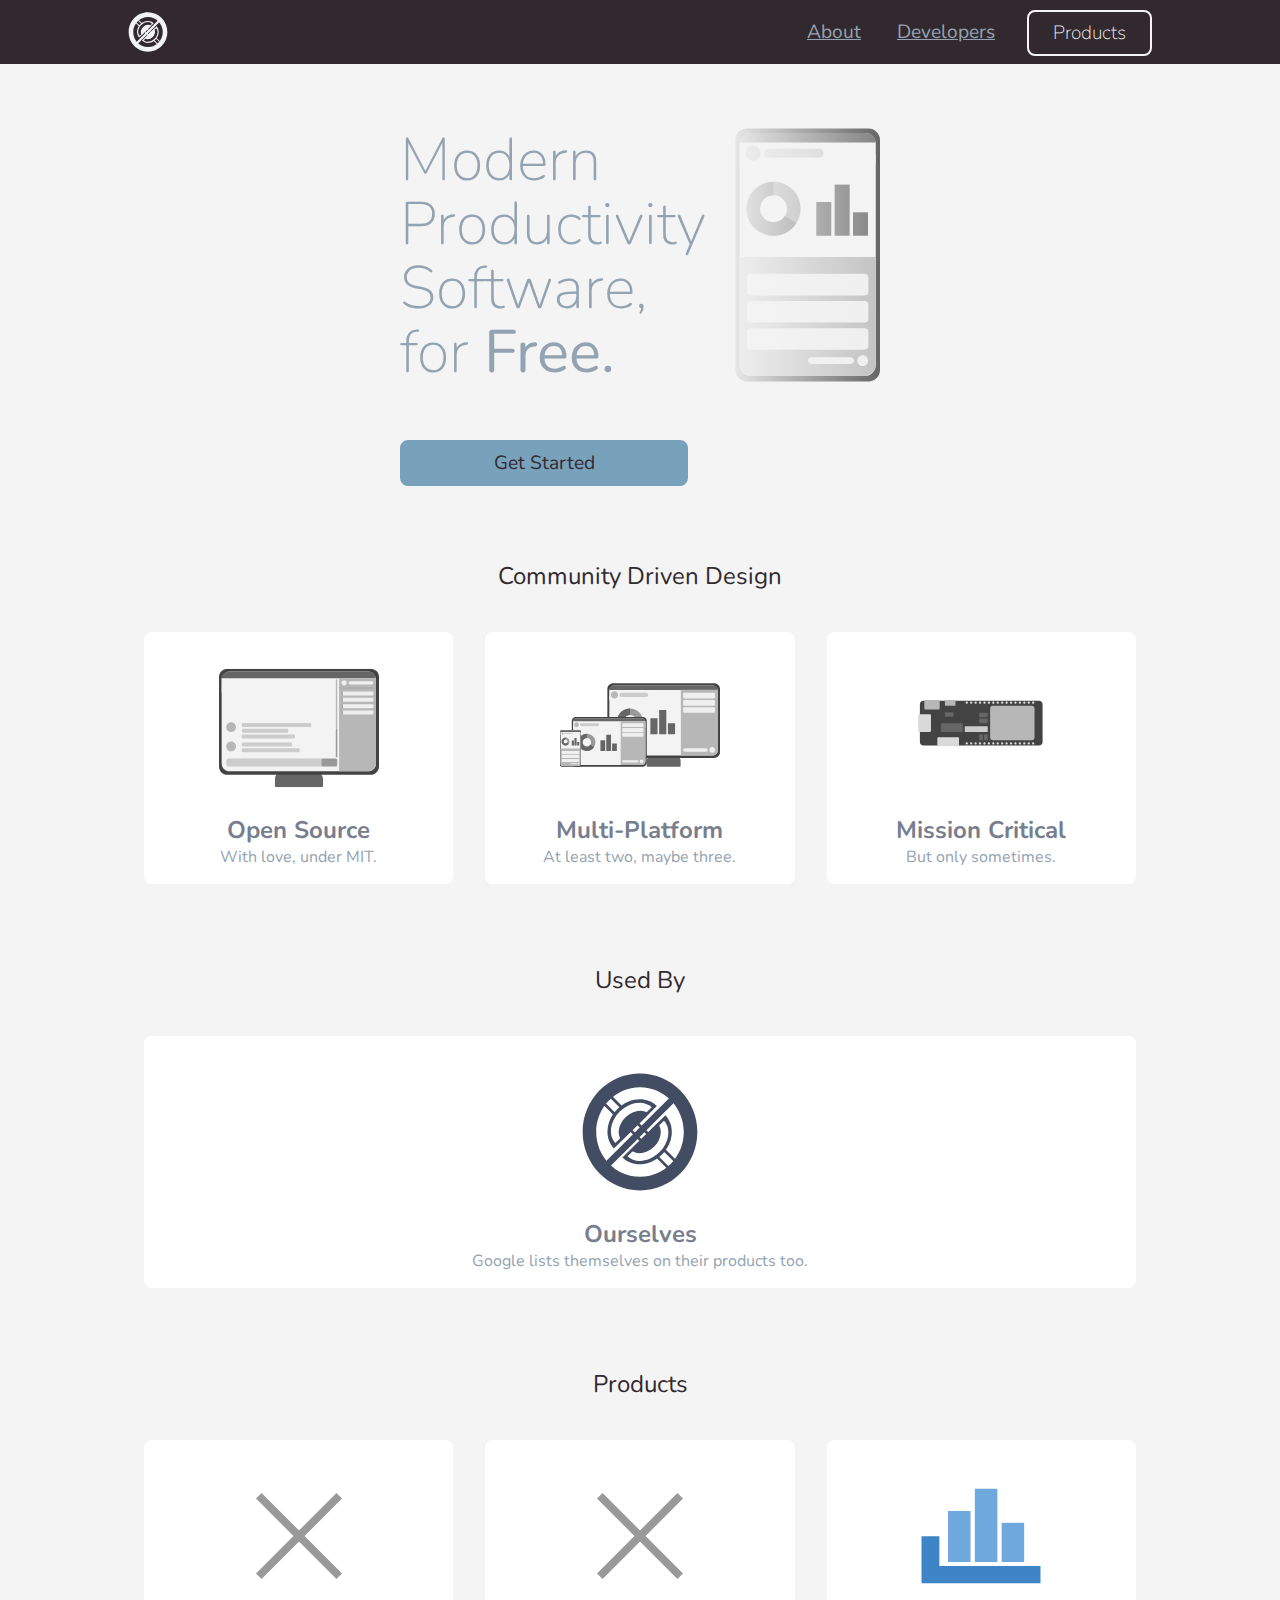
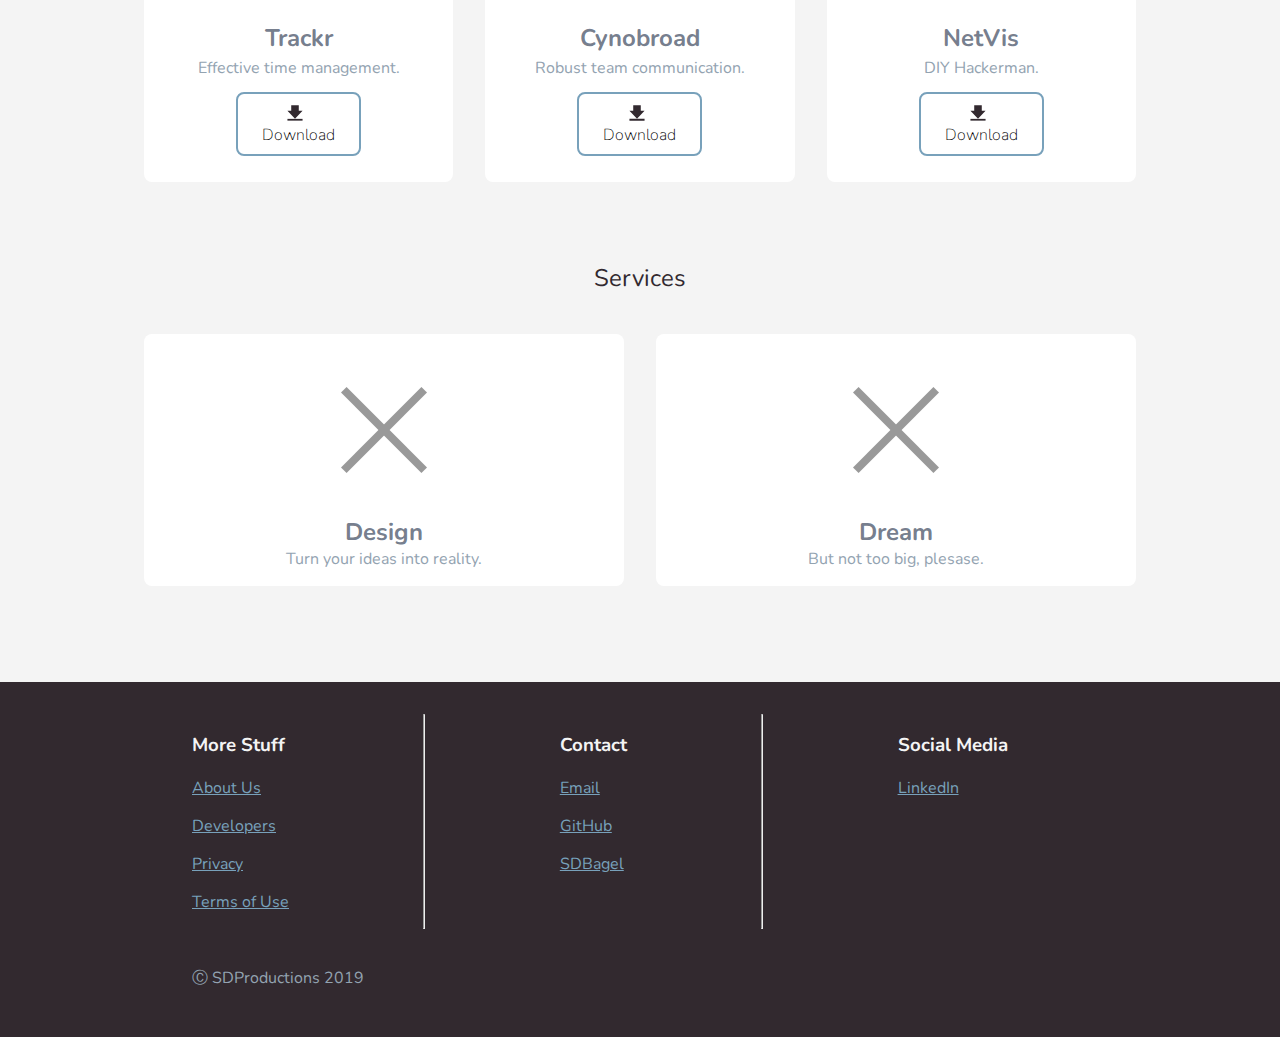
==== commit d426d53c: "Developers page & linking changes" ====
--- a/index.html
+++ b/index.html
@@ -16,14 +16,17 @@
     <nav>
       <img src="static/img/ico.svg" alt="Logo">
       <button onclick="scrollToEl('products')">Products</button>
-      <a href="p/about.html">About</a>
+      <div id="links">
+        <a href="p/about">About</a>
+        <a href="p/developers">Developers</a>
+      </div>
     </nav>
   </header>
   <div class="container">
     <div id="title-wrapper">
-        <img src="static/img/Mobile.svg" alt="Phone">
-        <h1>Modern Productivity Software, for <b>Free.</b></h1>
-        <button id="start" onclick="scrollToEl('products')">Get Started</button>
+      <img src="static/img/Mobile.svg" alt="Phone">
+      <h1>Modern Productivity Software, for <b>Free.</b></h1>
+      <button id="start" onclick="scrollToEl('products')">Get Started</button>
     </div>
     <br>
     <div class="header">
@@ -78,7 +81,7 @@
         <div class="text">
           <h2>Cynobroad</h2>
           <p>Robust team communication.</p>
-          <a href="https://github.com/SDProductions/Trackr/releases">
+          <a href="https://github.com/SDProductions/Cynobroad/releases">
             <button>
               <img class="icon" src="static/img/Download.svg" alt="Download">
               Download
@@ -91,7 +94,7 @@
         <div class="text">
           <h2>NetVis</h2>
           <p>DIY Hackerman.</p>
-          <a href="https://github.com/SDProductions/Trackr/releases">
+          <a href="https://github.com/SDProductions/NetworkVisualizer">
             <button>
               <img class="icon" src="static/img/Download.svg" alt="Download">
               Download
@@ -120,16 +123,17 @@
     <section>
       <div>
         <h3>More Stuff</h3>
-        <p><a href="p/about.html">About Us</a></p>
-        <p><a href="p/about.html#terms">Terms of Use</a></p>
-        <p><a href="p/about.html#privacy">Privacy</a></p>
+        <p><a href="p/about">About Us</a></p>
+        <p><a href="p/developers.html">Developers</a></p>
+        <p><a href="p/about#privacy">Privacy</a></p>
+        <p><a href="p/about#terms">Terms of Use</a></p>
       </div>
       <hr>
       <div>
         <h3>Contact</h3>
+        <p><a href="mailto:sdbagel@gmail.com">Email</a></p>
+        <p><a href="https://github.com/SDProductions">GitHub</a></p>
         <p><a href="https://github.com/SDBagel">SDBagel</a></p>
-        <p><a href="https://github.com/SDProductions">GitHub</a></p>
-        <p><a href="mailto:sdbagel@gmail.com">Email</a></p>
       </div>
       <hr>
       <div>
--- a/static/css/site.css
+++ b/static/css/site.css
@@ -53,8 +53,12 @@
   color: #93a3b1;
   font-size: 1.2rem;
   line-height: 4rem;
+  padding: 1rem;
+}
+nav #links {
+  display: none;
   float: right;
-  width: 6rem;
+  padding-right: 1rem;
 }
 
 nav button {
@@ -67,6 +71,32 @@
 nav button:hover {
   border-color: #78a1bb;
   color: #78a1bb;
+}
+
+.block-header {
+  position: relative;
+  z-index: -1;
+  min-width: 100%;
+  max-height: 15rem;
+  overflow: hidden;
+}
+
+.block-header img {
+  min-width: 100%;
+}
+
+.block-header h1 {
+  background-color: #f4f4f4ff;
+  border-radius: 2rem;
+  color: #78a1bb;
+  padding: 1rem;
+  width: 12rem;
+  margin: auto;
+  text-align: center;
+  position: absolute;
+  top: 40%;
+  left: 0;
+  right: 0;
 }
 
 #title-wrapper {
@@ -163,10 +193,22 @@
 }
 
 .paragraph {
-  font-size: 1.2rem;
-  line-height: 2.2rem;
+  font-size: 1rem;
+  line-height: 2rem;
   padding: 1rem 0.8rem;
   text-align: center;
+}
+
+#quote {
+  display: block;
+  background-color: #f4f4f4;
+  border-color: #78a1bb;
+  width: 15rem;
+  margin: 1rem auto;
+}
+
+#quote:hover {
+  color: #78a1bb;
 }
 
 footer {
@@ -182,6 +224,10 @@
 }
 
 @media screen and (min-width: 400px) {
+  .block-header h1 {
+    width: 20rem;
+    top: 50%;
+  }
   #title-wrapper h1 {
     font-size: 3.75rem;
   }
@@ -199,6 +245,12 @@
 }
 
 @media screen and (min-width: 600px) {
+  nav #links {
+    display: block;
+  }
+  .block-header {
+    max-height: 20rem;
+  }
   .container {
     width: 30rem;
     margin: auto;
@@ -216,6 +268,8 @@
     padding: 0 6rem;
   }
   .paragraph {
+    font-size: 1.2rem;
+    line-height: 2.2rem;
     padding: 2rem 2rem;
   }
 }
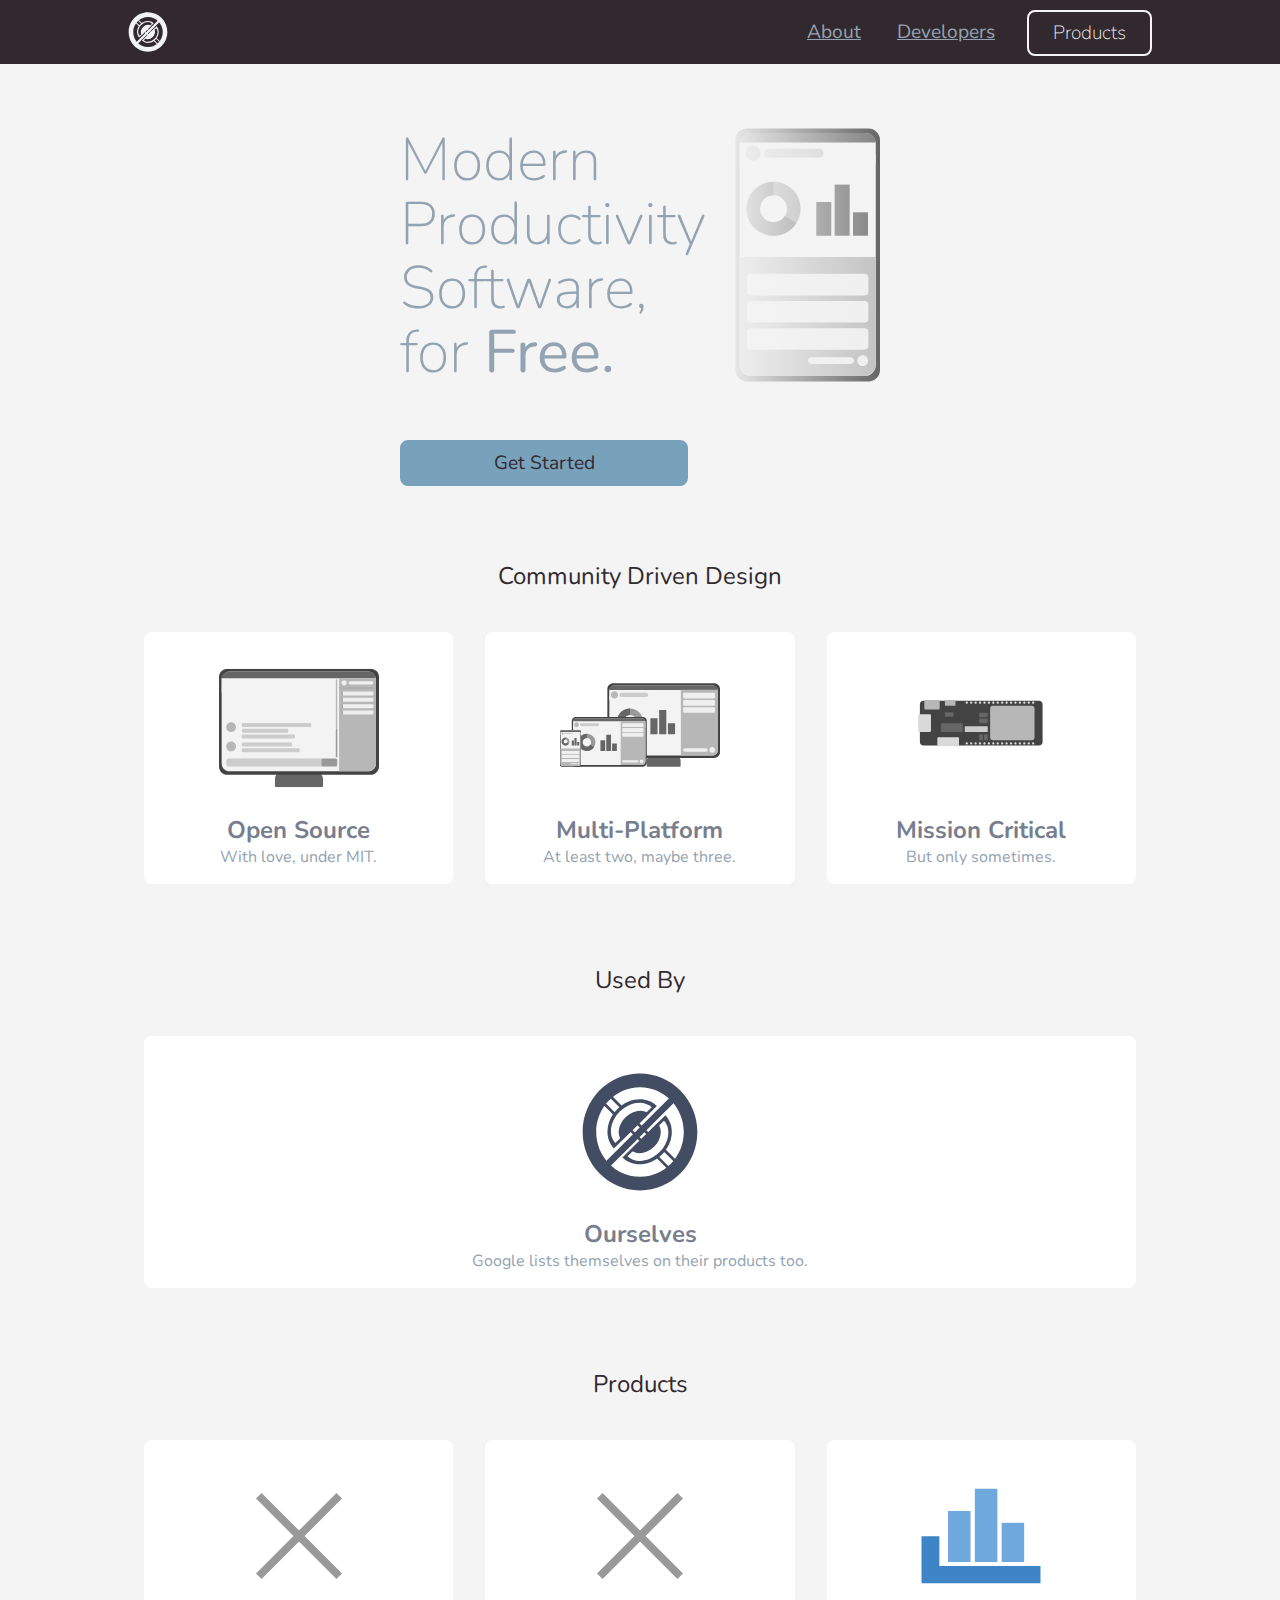
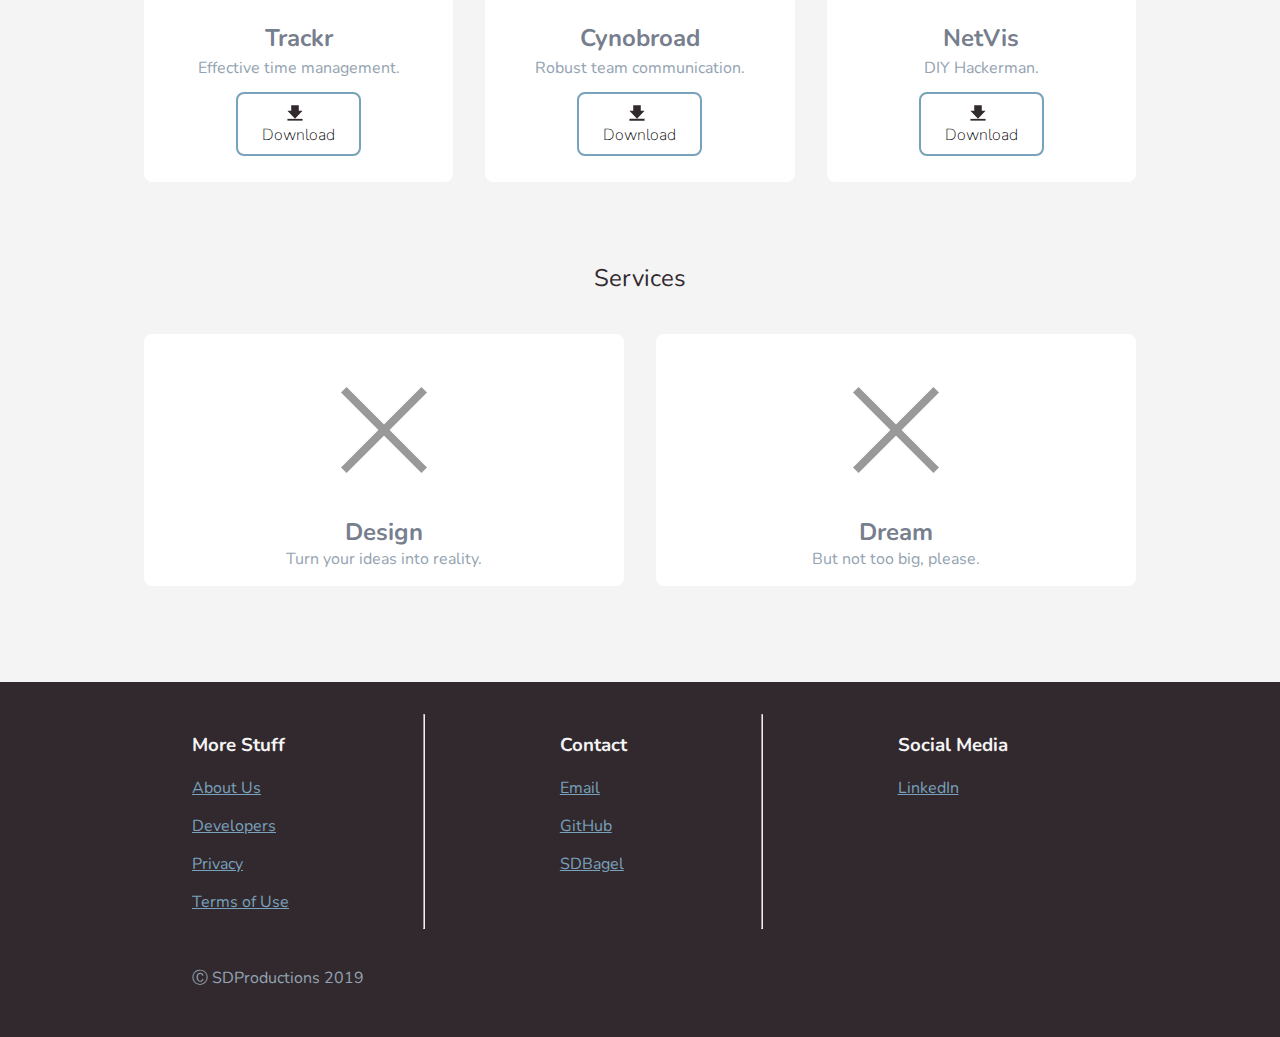
==== commit 2bd65747: "Spelling fix & footer consistency" ====
--- a/index.html
+++ b/index.html
@@ -115,7 +115,7 @@
       <div class="card">
         <img src="static/img/x.svg" alt="X Icon">
         <h2 class="text">Dream</h2>
-        <p class="text">But not too big, plesase.</p>
+        <p class="text">But not too big, please.</p>
       </div>
     </section>
   </div>
@@ -124,7 +124,7 @@
       <div>
         <h3>More Stuff</h3>
         <p><a href="p/about">About Us</a></p>
-        <p><a href="p/developers.html">Developers</a></p>
+        <p><a href="p/developers">Developers</a></p>
         <p><a href="p/about#privacy">Privacy</a></p>
         <p><a href="p/about#terms">Terms of Use</a></p>
       </div>
